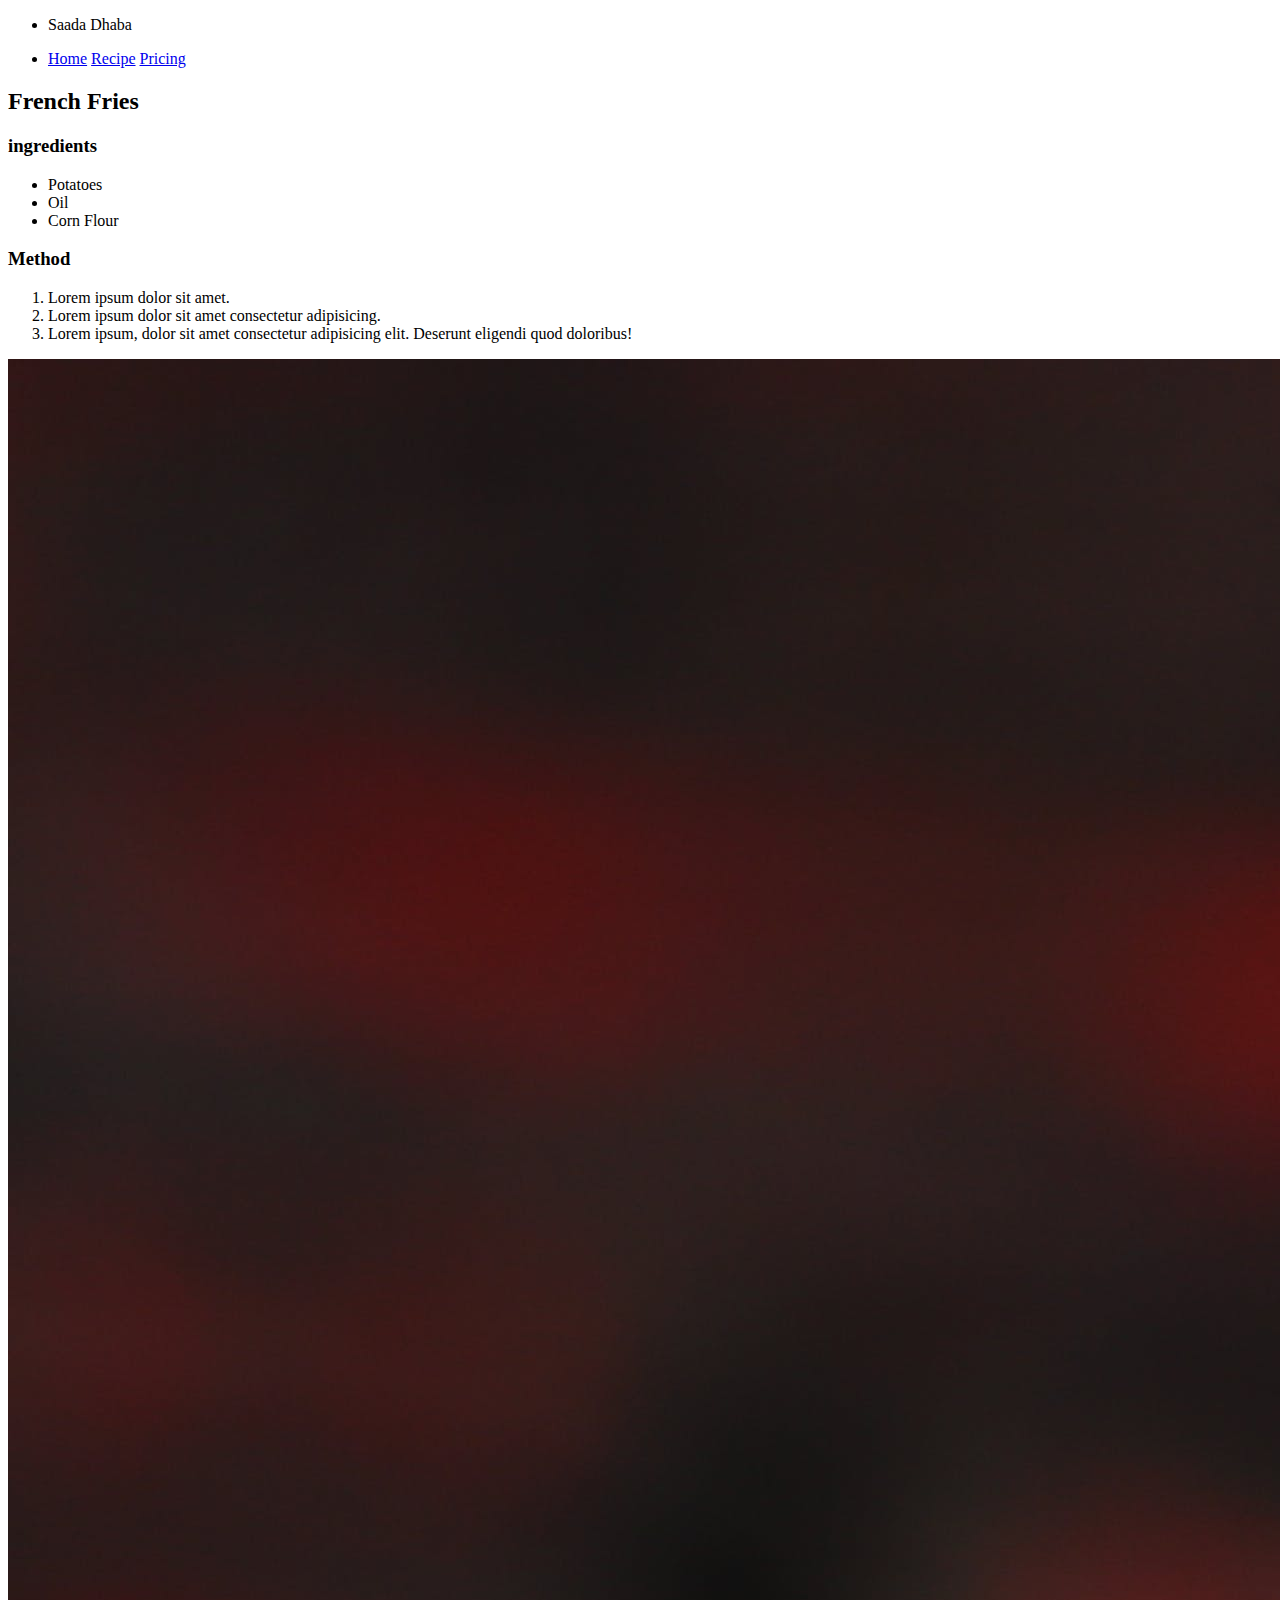
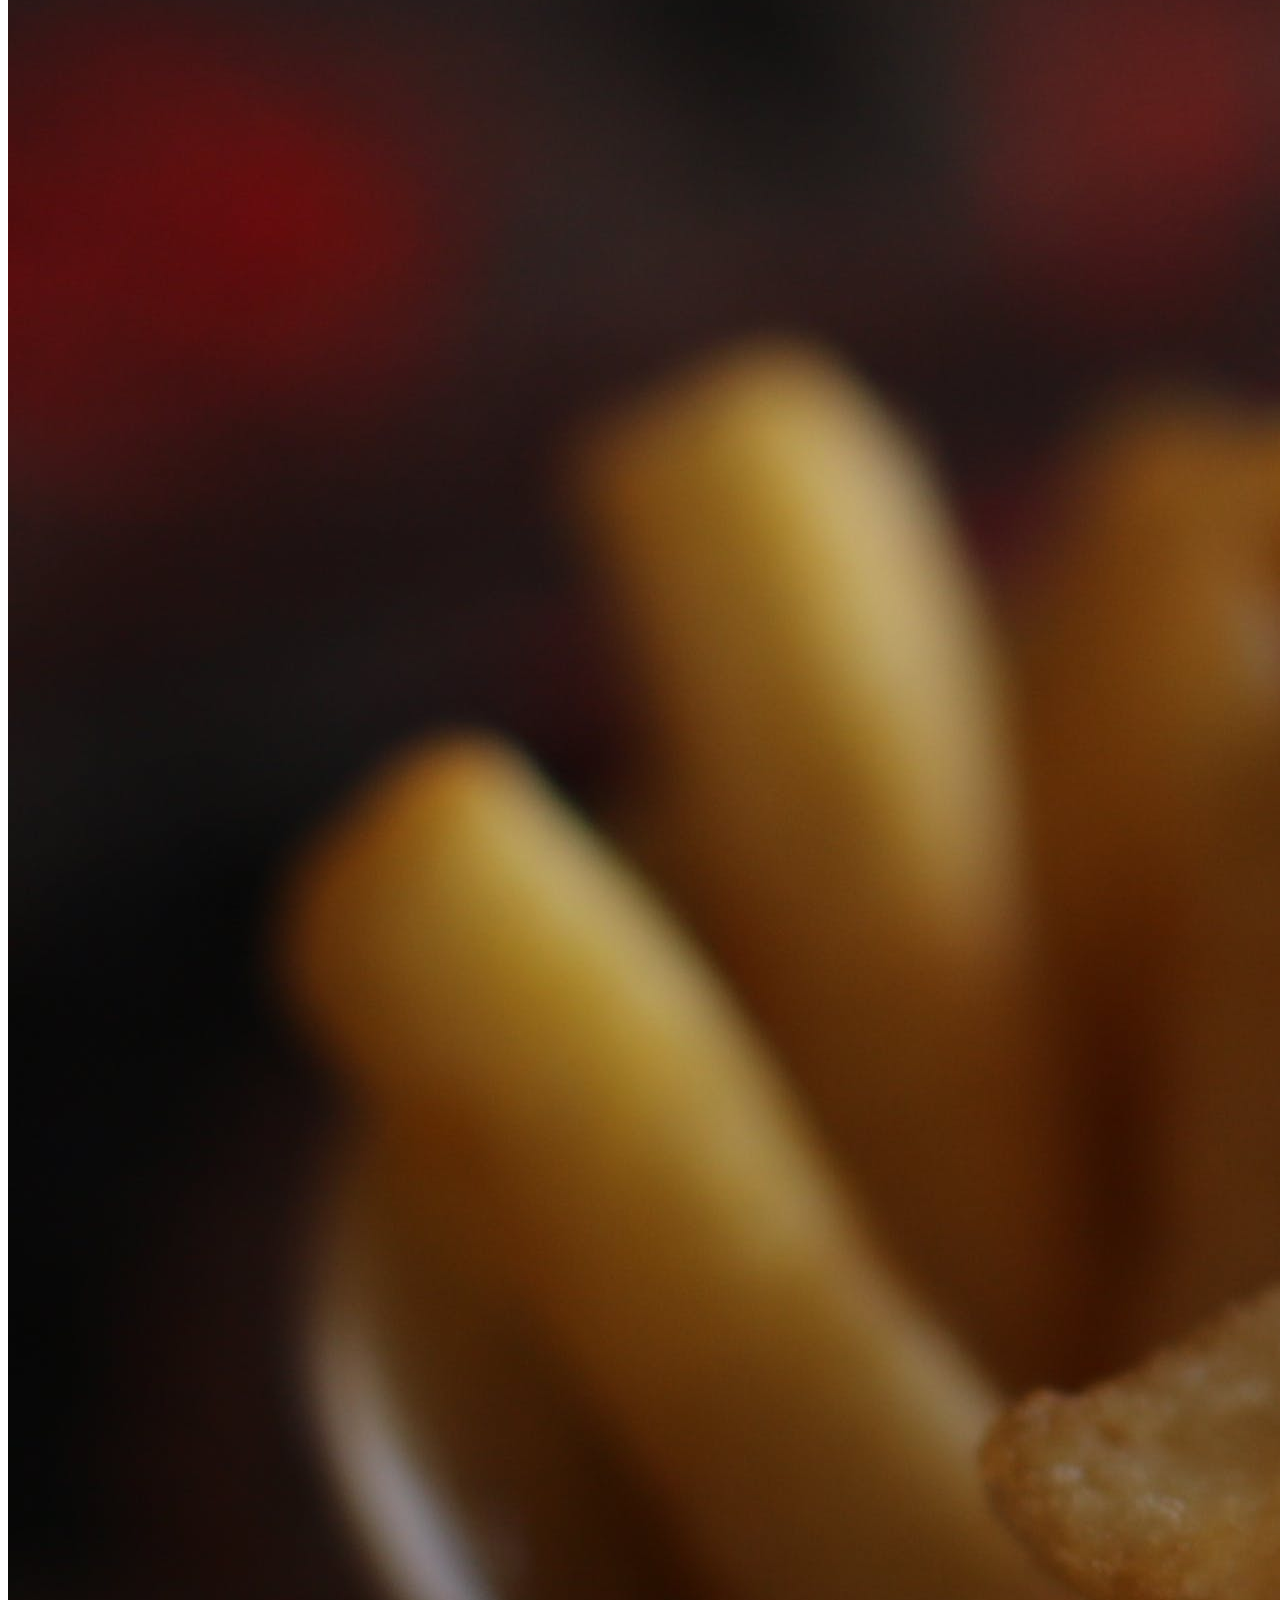
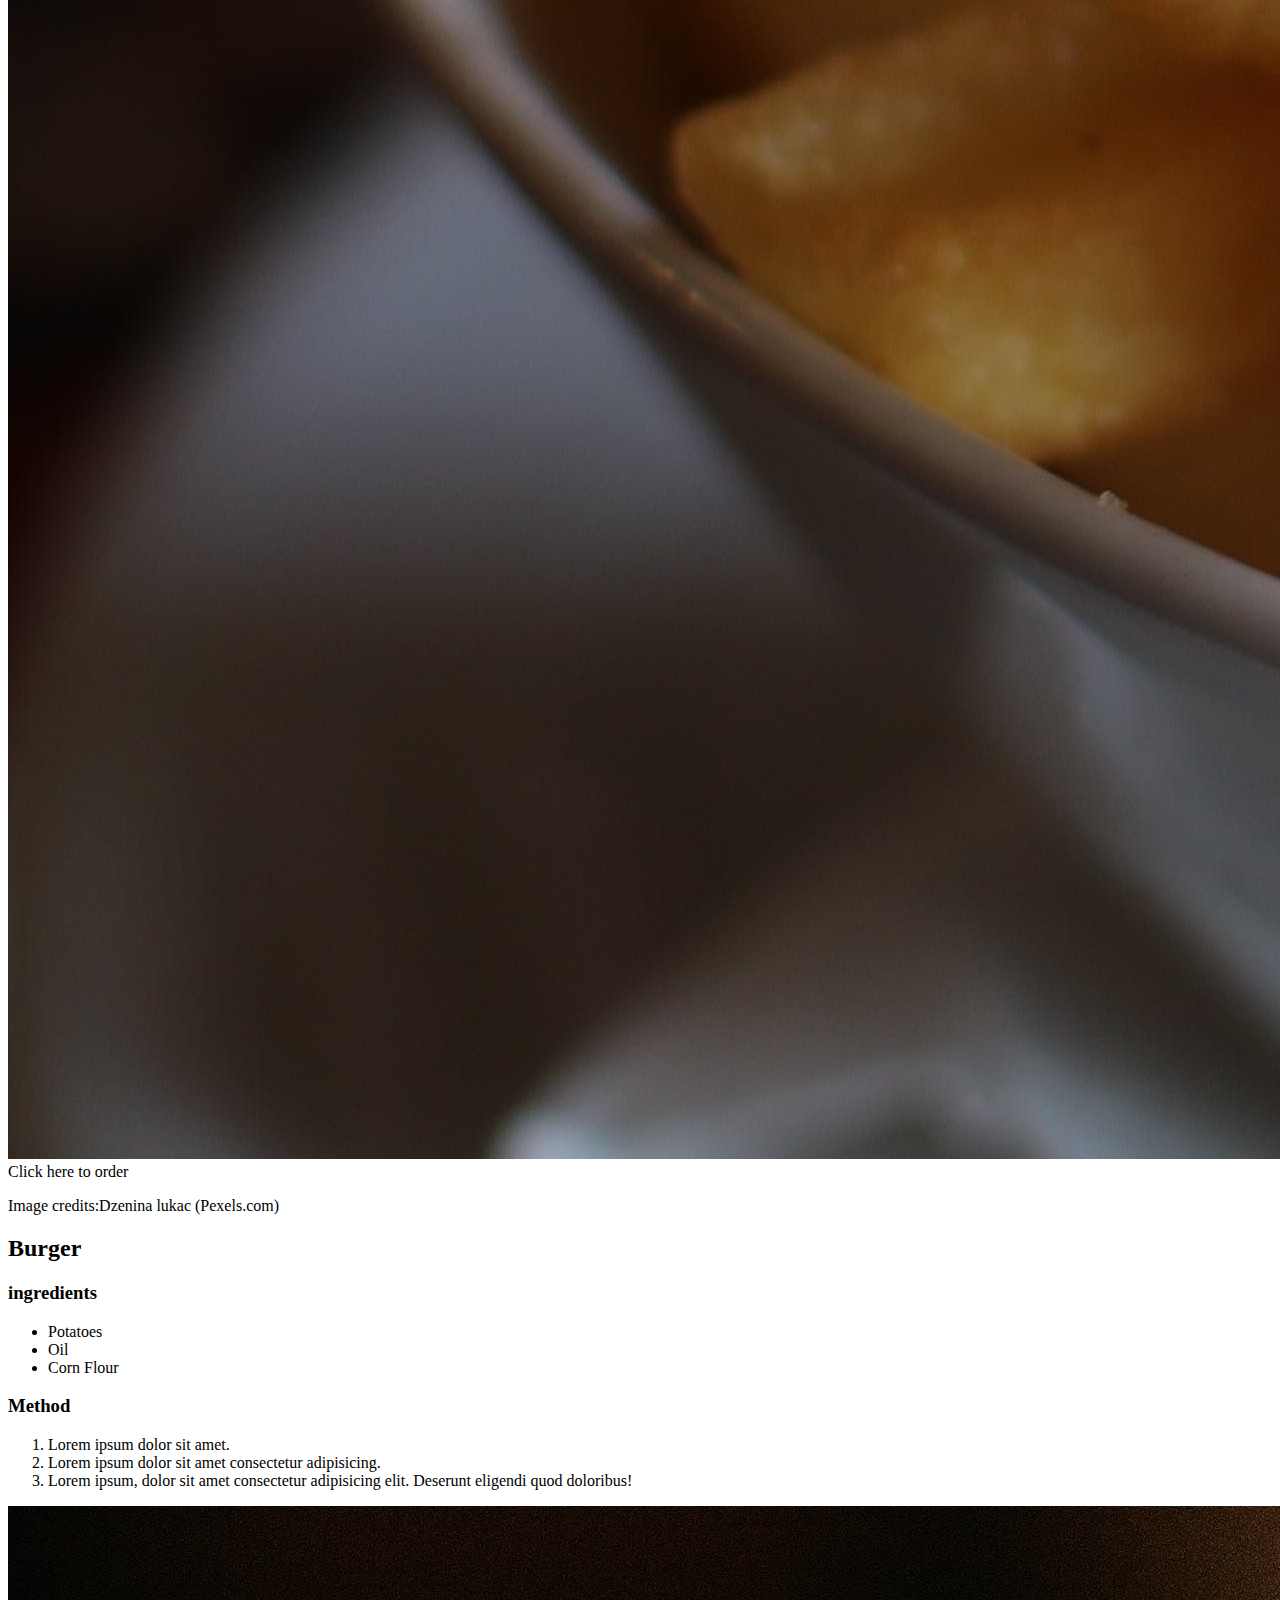
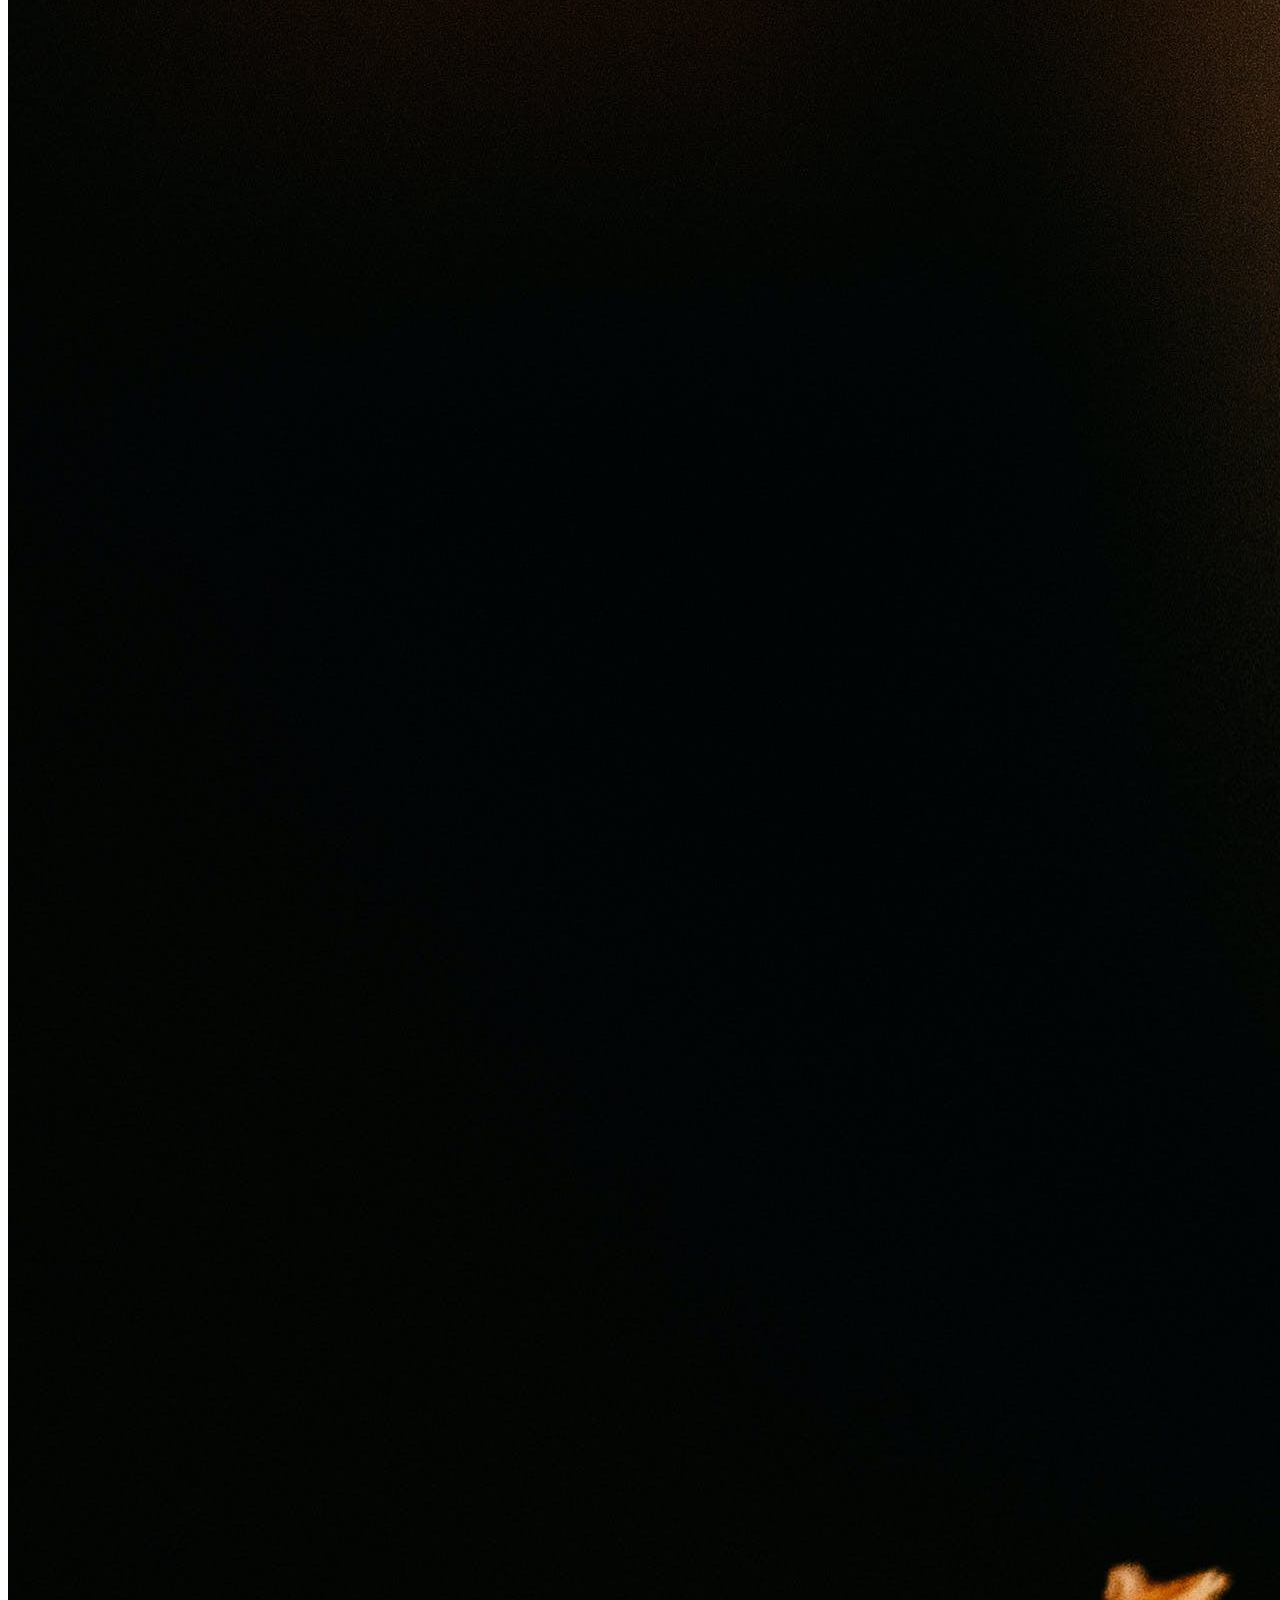
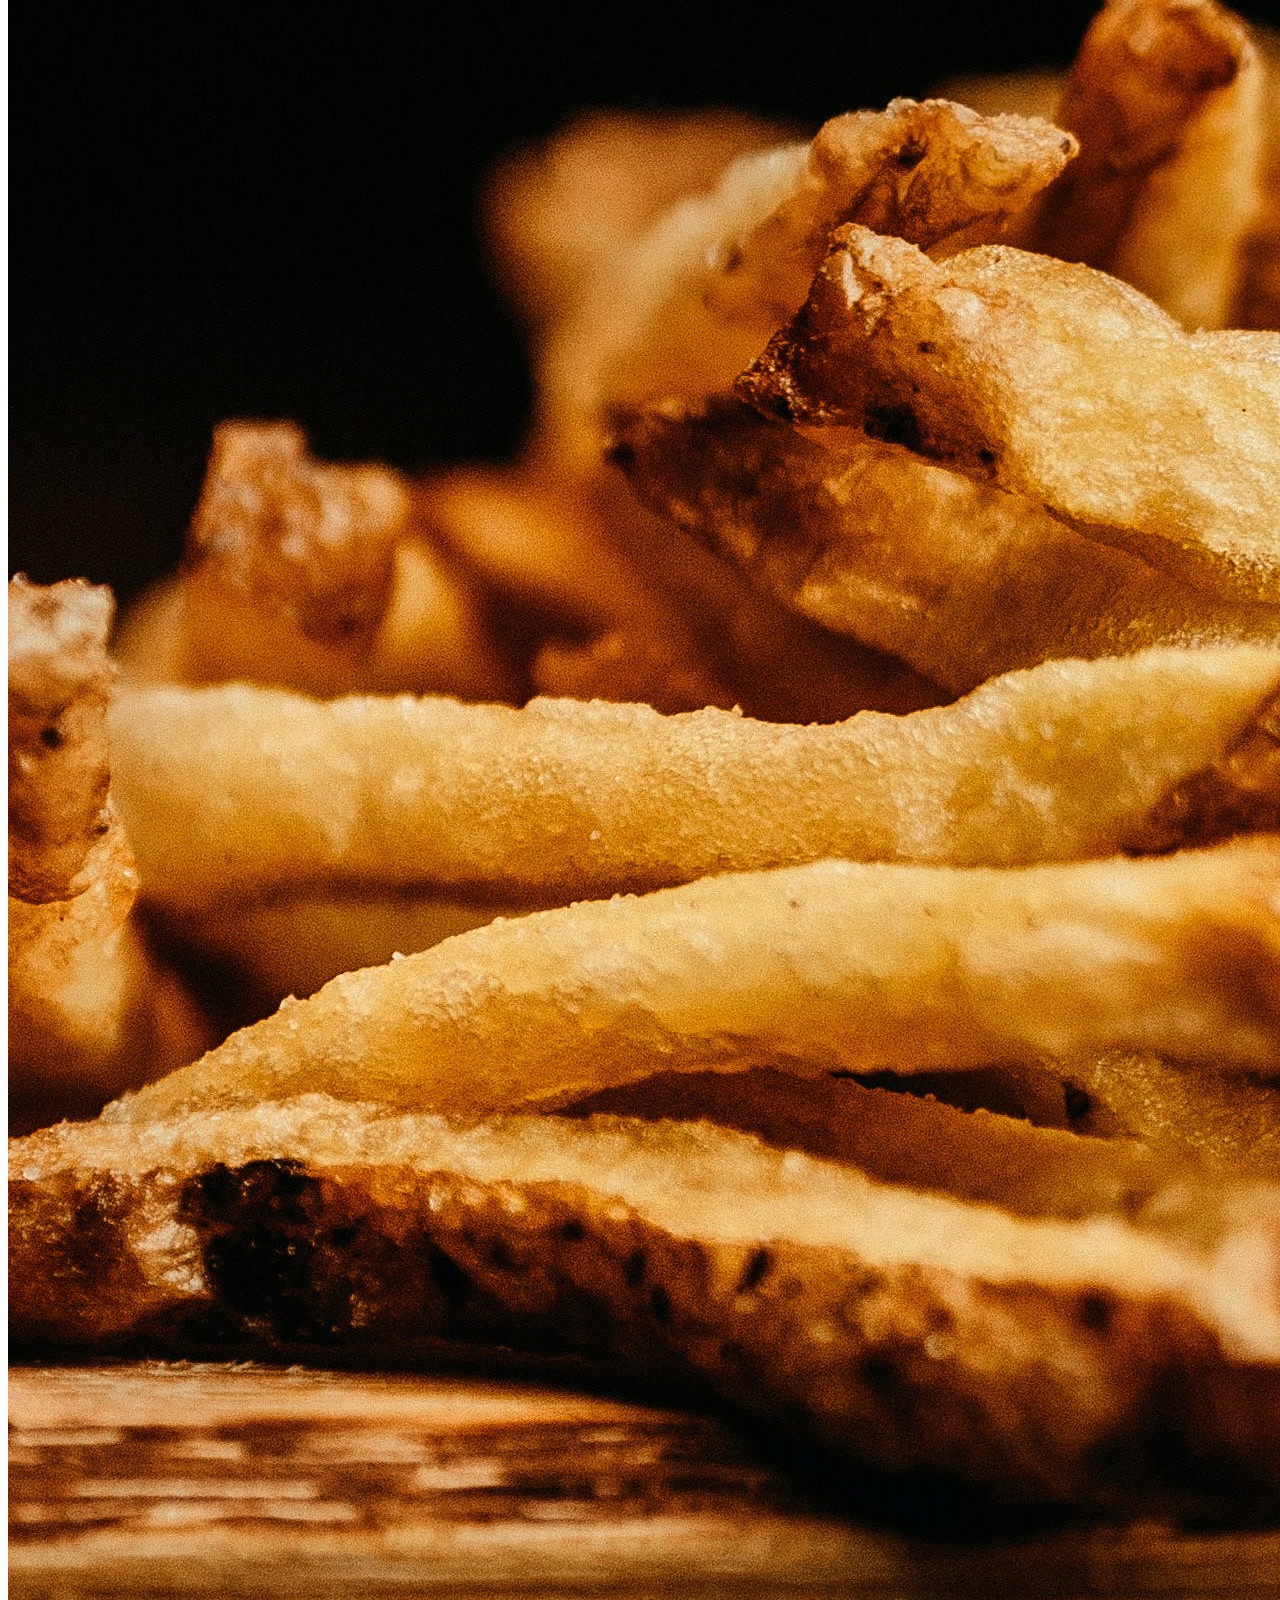
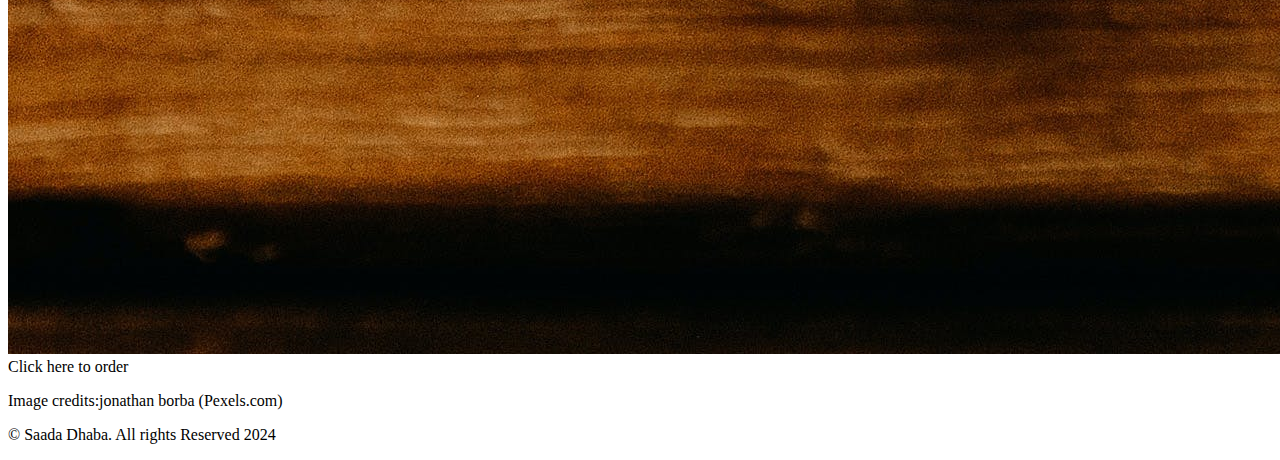
==== index.html @ 9cfc1029 "Index file moved" ====
<!DOCTYPE html>
<html lang="en">
  <head>
    <meta charset="UTF-8" />
    <meta name="viewport" content="width=device-width, initial-scale=1.0" />
    <title>Recipe.inc</title>
    <link rel="stylesheet" href="style.css" />
    <link rel="preconnect" href="https://fonts.googleapis.com">
    <link rel="preconnect" href="https://fonts.gstatic.com" crossorigin>
    <link href="https://fonts.googleapis.com/css2?family=Poppins:wght@300&family=Special+Elite&display=swap" rel="stylesheet">

  </head>
  <body>
    <div class="container">
      <header>
        <div class="navContainer">
          <nav>
            <ul id="navlist">
              <li><p id="NavLogo">Saada Dhaba</p></li>
              <li>
                <div id="navItems">
                  <a href="#">Home</a>
                  <a href="#">Recipe</a>
                  <a href="#">Pricing</a>
                </div>
              </li>
            </ul>
          </nav>
        </div>
      </header>
      <main>
        <div class="contentBox">
          <section>
            <div class="item">
              <div class="leftBox">
                <!-- heading -->
                <h2>French Fries</h2>

                <div>
                  <!-- ingredients -->
                  <h3>ingredients</h3>
                  <ul class="ingBox">
                    <li>Potatoes</li>
                    <li>Oil</li>
                    <li>Corn Flour</li>
                  </ul>
                </div>

                <div>
                  <!-- method -->
                  <h3>Method</h3>
                  <ol class="recipeBox">
                    <li>Lorem ipsum dolor sit amet.</li>
                    <li>Lorem ipsum dolor sit amet consectetur adipisicing.</li>
                    <li>
                      Lorem ipsum, dolor sit amet consectetur adipisicing elit.
                      Deserunt eligendi quod doloribus!
                    </li>
                  </ol>
                </div>
              </div>
              <div class="imageAndCredits">
                <div class="rightBox">
                  <img src="/Project 1 Recepie website/Assets/pexels-dzenina-lukac-1583884.jpg" alt="French Fries image by pexels">
                  <div class="overlay">
                    <span>Click here to order</span>
                  </div>
                </div>
                <div class="credits">
                  <p>Image credits:Dzenina lukac (Pexels.com)</p>

                </div>

              </div>
              
              
            </div>
          </section>

          <section>
            <div class="item">
              <div class="leftBox">
                <!-- heading -->
                <h2>Burger</h2>

                <div>
                  <!-- ingredients -->
                  <h3>ingredients</h3>
                  <ul class="ingBox">
                    <li>Potatoes</li>
                    <li>Oil</li>
                    <li>Corn Flour</li>
                  </ul>
                </div>

                <div>
                  <!-- method -->
                  <h3>Method</h3>
                  <ol class="recipeBox">
                    <li>Lorem ipsum dolor sit amet.</li>
                    <li>Lorem ipsum dolor sit amet consectetur adipisicing.</li>
                    <li>
                      Lorem ipsum, dolor sit amet consectetur adipisicing elit.
                      Deserunt eligendi quod doloribus!
                    </li>
                  </ol>
                </div>
              </div>
              <div class="imageAndCredits">
                <div class="rightBox">
                  <img src="/Project 1 Recepie website/Assets/pexels-jonathan-borba-2983101.jpg" alt="burger image by pexels">
                  <div class="overlay">
                    <span>Click here to order</span>
                  </div>
                  </div>
                  <div class="credits">
                    <p>Image credits:jonathan borba (Pexels.com)</p>
  
                  </div>
              </div>
             
            </div>
          </section>
        </div>
      </main>
      <footer>
        <div class="footerbox">
          <p>&copy Saada Dhaba. All rights Reserved 2024</p>
        </div>
      </footer>
    </div>
  </body>
</html>
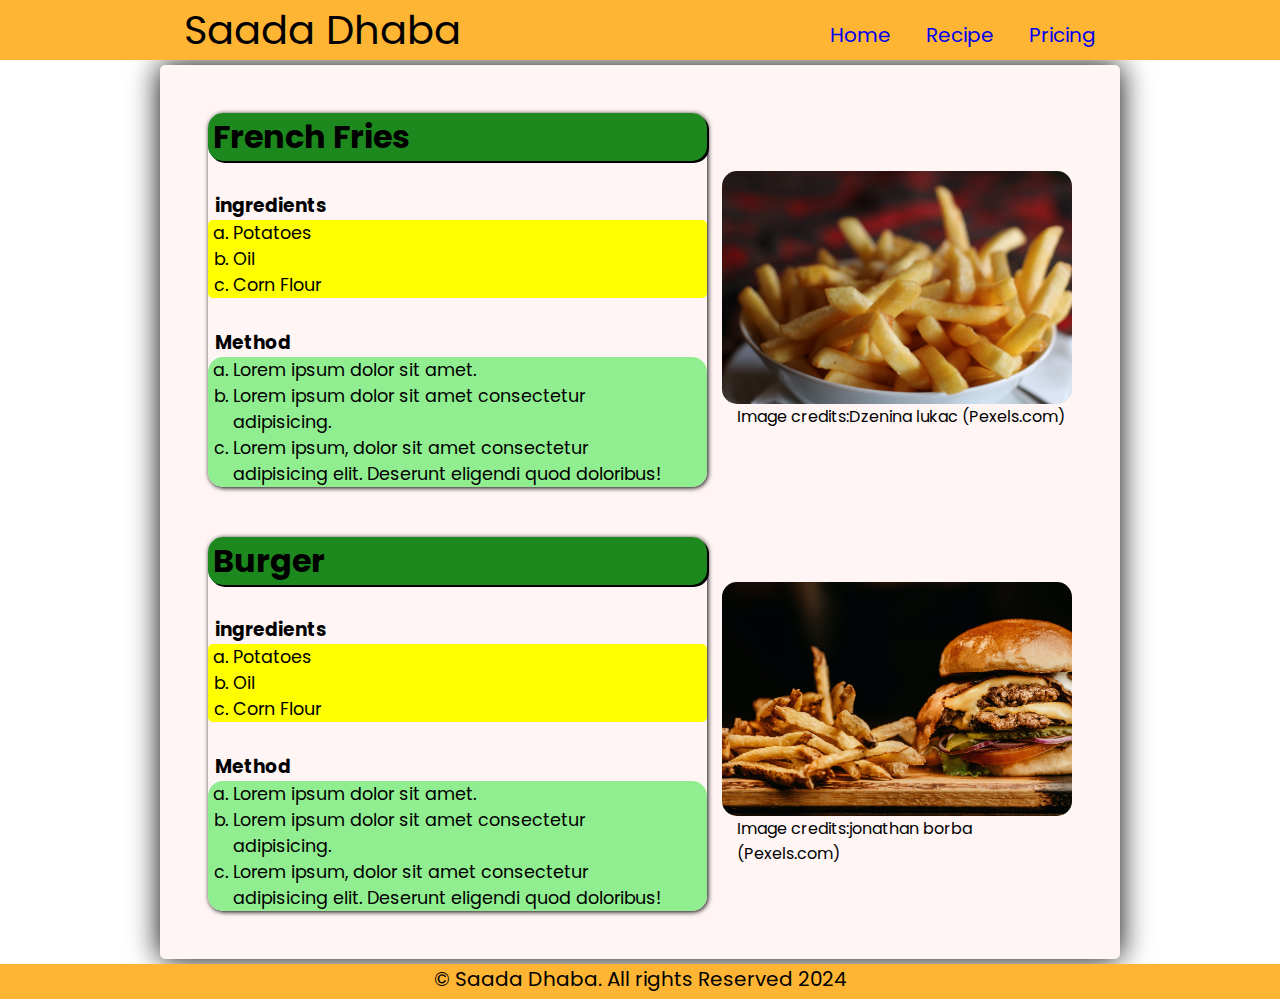
==== commit 34e23a5c: "Updated paths 2.0" ====
--- a/index.html
+++ b/index.html
@@ -4,7 +4,7 @@
     <meta charset="UTF-8" />
     <meta name="viewport" content="width=device-width, initial-scale=1.0" />
     <title>Recipe.inc</title>
-    <link rel="stylesheet" href="style.css" />
+    <link rel="stylesheet" href="Project 1 Recepie website\style.css"/>
     <link rel="preconnect" href="https://fonts.googleapis.com">
     <link rel="preconnect" href="https://fonts.gstatic.com" crossorigin>
     <link href="https://fonts.googleapis.com/css2?family=Poppins:wght@300&family=Special+Elite&display=swap" rel="stylesheet">
